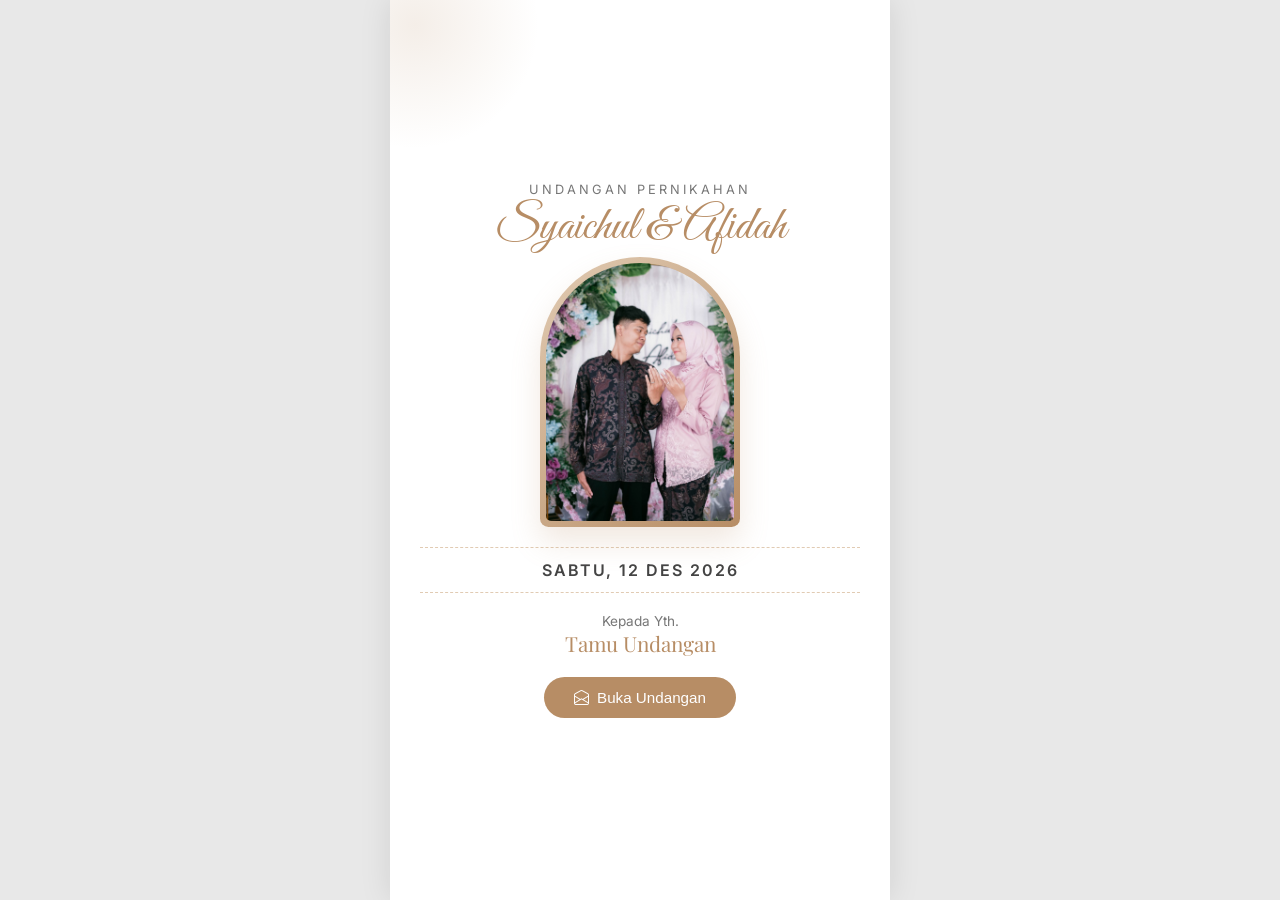
==== undangan/index.html @ 876ff3af "feat : menambahkan widget navigasi" ====
<!DOCTYPE html>
<html lang="id">

<head>
    <meta charset="UTF-8">
    <meta name="viewport" content="width=device-width, initial-scale=1.0">
    <title>Undangan Pernikahan - Syaichul & Afidah</title>

    <!-- Google Fonts -->
    <link
        href="https://fonts.googleapis.com/css2?family=Playfair+Display:ital,wght@0,400;0,600;1,400;1,600&family=Great+Vibes&family=Inter:wght@300;400;500;600&display=swap"
        rel="stylesheet">

    <!-- Bootstrap Icons -->
    <link rel="stylesheet" href="https://cdn.jsdelivr.net/npm/bootstrap-icons@1.10.5/font/bootstrap-icons.css">

    <!-- AOS CSS untuk Animasi Scroll -->
    <link href="https://unpkg.com/aos@2.3.1/dist/aos.css" rel="stylesheet">

    <style>
        :root {
            --primary: #b78d65;
            --primary-light: #e1cbb3;
            --primary-dark: #9c7551;
            --bg-color: #fcf9f2;
            --text-color: #444;
            --text-light: #777;
        }

        * {
            box-sizing: border-box;
        }

        body {
            font-family: 'Inter', sans-serif;
            margin: 0;
            padding: 0;
            background-color: #e8e8e8;
            /* Warna latar belakang luar wrapper */
            color: var(--text-color);
            overflow-x: hidden;
            font-size: 14px;
            display: flex;
            justify-content: center;
        }

        /* Tipografi Kustom ala Tema Mildness */
        .font-cursive {
            font-family: 'Great Vibes', cursive;
        }

        .font-serif {
            font-family: 'Playfair Display', serif;
        }

        .text-primary {
            color: var(--primary) !important;
        }

        .bg-primary {
            background-color: var(--primary) !important;
        }

        .text-light-gray {
            color: var(--text-light);
        }

        h1,
        h2,
        h3 {
            margin: 0;
            font-weight: normal;
        }

        p {
            line-height: 1.7;
            margin-bottom: 1rem;
        }

        /* Layout Utama (Kertas Undangan) */
        .wrapper {
            width: 100%;
            max-width: 500px;
            background: white;
            min-height: 100vh;
            position: relative;
            box-shadow: 0 0 30px rgba(0, 0, 0, 0.1);
            overflow: hidden;
        }

        /* Dekorasi Sudut */
        .dec-corner {
            position: absolute;
            width: 250px;
            height: 250px;
            opacity: 0.15;
            z-index: 0;
            pointer-events: none;
            background: radial-gradient(circle, var(--primary) 0%, transparent 70%);
        }

        .dec-tl {
            top: -100px;
            left: -100px;
        }

        .dec-br {
            bottom: -100px;
            right: -100px;
        }

        .dec-bl {
            bottom: -100px;
            left: -100px;
        }

        section {
            padding: 70px 30px;
            position: relative;
            z-index: 10;
            text-align: center;
        }

        /* ================== COVER SECTION ================== */
        .cover-photo-wrapper {
            position: relative;
            width: 200px;
            height: 270px;
            margin: 0 auto 15px;
            animation: float 6s ease-in-out infinite;
        }

        .cover-photo-frame {
            width: 100%;
            height: 100%;
            border-radius: 120px 120px 10px 10px;
            padding: 6px;
            background: linear-gradient(135deg, var(--primary-light), var(--primary));
            box-shadow: 0 15px 30px rgba(183, 141, 101, 0.2);
        }

        .cover-photo-inner {
            width: 100%;
            height: 100%;
            border-radius: 114px 114px 6px 6px;
            overflow: hidden;
            position: relative;
        }

        .cover-photo-inner img {
            width: 100%;
            height: 100%;
            object-fit: cover;
        }

        @keyframes float {
            0% {
                transform: translateY(0px);
            }

            50% {
                transform: translateY(-8px);
            }

            100% {
                transform: translateY(0px);
            }
        }

        .title-cursive {
            font-size: 3.2rem;
            color: var(--primary);
            margin: 10px 0 20px;
            line-height: 1.1;
            text-shadow: 1px 1px 2px rgba(0, 0, 0, 0.05);
        }

        .date-box {
            font-size: 1rem;
            font-weight: 600;
            color: var(--text-color);
            margin: 20px 0;
            padding: 12px 0;
            border-top: 1px dashed var(--primary-light);
            border-bottom: 1px dashed var(--primary-light);
            letter-spacing: 2px;
        }

        /* ================== MEMPELAI SECTION ================== */
        .profile-card {
            margin: 40px 0;
        }

        .profile-img {
            width: 140px;
            height: 140px;
            border-radius: 50%;
            margin: 0 auto 20px;
            padding: 5px;
            background: linear-gradient(135deg, var(--primary-light), var(--primary));
            box-shadow: 0 10px 20px rgba(183, 141, 101, 0.2);
        }

        .profile-img img {
            width: 100%;
            height: 100%;
            border-radius: 50%;
            object-fit: cover;
        }

        .profile-name {
            font-size: 2.5rem;
            color: var(--primary);
            margin-bottom: 5px;
        }

        .ampersand {
            font-size: 4rem;
            color: var(--primary-light);
            margin: 10px 0;
            line-height: 1;
        }

        /* ================== EVENT SCHEDULE ================== */
        .event-card {
            background: white;
            padding: 35px 25px;
            border-radius: 20px;
            margin-bottom: 25px;
            border: 1px solid var(--primary-light);
            box-shadow: 0 10px 30px rgba(0, 0, 0, 0.03);
            position: relative;
        }

        .event-title {
            font-size: 1.8rem;
            color: var(--primary);
            margin-bottom: 15px;
        }

        .event-time {
            font-size: 1rem;
            color: var(--text-color);
            font-weight: 500;
            margin: 8px 0;
            display: flex;
            align-items: center;
            justify-content: center;
            gap: 10px;
        }

        .event-time i {
            color: var(--primary);
        }

        .event-location {
            font-size: 0.95rem;
            color: var(--text-light);
            padding-top: 15px;
            margin-top: 15px;
            border-top: 1px solid #f0f0f0;
        }

        /* ================== BUTTONS ================== */
        .btn {
            display: inline-flex;
            align-items: center;
            justify-content: center;
            padding: 12px 30px;
            background-color: var(--primary);
            color: white;
            text-decoration: none;
            border-radius: 30px;
            font-weight: 500;
            font-size: 0.95rem;
            transition: all 0.3s;
            border: none;
            cursor: pointer;
            margin-top: 20px;
            gap: 8px;
        }

        .btn:hover {
            background-color: var(--primary-dark);
            transform: translateY(-3px);
            box-shadow: 0 5px 15px rgba(183, 141, 101, 0.3);
        }

        /* ================== GALLERY CAROUSEL ================== */
        .carousel-wrapper {
            position: relative;
            width: 100%;
            height: 380px;
            border-radius: 20px;
            overflow: hidden;
            box-shadow: 0 15px 30px rgba(0, 0, 0, 0.1);
        }

        .carousel-wrapper img {
            position: absolute;
            top: 0;
            left: 0;
            width: 100%;
            height: 100%;
            object-fit: cover;
            opacity: 0;
            animation: crossfade 16s infinite;
        }

        .carousel-wrapper img:nth-child(1) {
            animation-delay: 0s;
        }

        .carousel-wrapper img:nth-child(2) {
            animation-delay: 4s;
        }

        .carousel-wrapper img:nth-child(3) {
            animation-delay: 8s;
        }

        .carousel-wrapper img:nth-child(4) {
            animation-delay: 12s;
        }

        @keyframes crossfade {
            0% {
                opacity: 0;
                transform: scale(1);
            }

            10% {
                opacity: 1;
                transform: scale(1.02);
            }

            25% {
                opacity: 1;
                transform: scale(1.05);
            }

            35% {
                opacity: 0;
                transform: scale(1.08);
            }

            100% {
                opacity: 0;
                transform: scale(1);
            }
        }

        /* ================== GIFT SECTION ================== */
        .bank-card {
            background: white;
            padding: 25px;
            border-radius: 16px;
            box-shadow: 0 10px 20px rgba(0, 0, 0, 0.04);
            border: 1px solid #f0f0f0;
            margin-bottom: 20px;
        }

        /* Lock scroll before opening */
        body.locked {
            overflow: hidden;
            height: 100vh;
        }

        #cover {
            min-height: 100vh;
            min-height: 100dvh;
            display: flex;
            flex-direction: column;
            justify-content: center;
            padding: 20px 30px !important;
        }

        #main-content {
            display: none;
            opacity: 0;
            transition: opacity 1.5s ease;
        }

        /* ================== BOTTOM NAVIGATION ================== */
        .bottom-nav {
            position: fixed;
            bottom: 0;
            left: 50%;
            transform: translateX(-50%) translateY(100%);
            width: 100%;
            max-width: 500px;
            background: white;
            display: flex;
            justify-content: space-around;
            padding: 12px 10px;
            box-shadow: 0 -5px 20px rgba(0, 0, 0, 0.05);
            z-index: 1000;
            border-top-left-radius: 20px;
            border-top-right-radius: 20px;

            opacity: 0;
            visibility: hidden;
            transition: all 0.8s ease;
        }

        .bottom-nav.show {
            opacity: 1;
            visibility: visible;
            transform: translateX(-50%) translateY(0);
        }

        .bottom-nav a {
            color: var(--text-light);
            font-size: 1.2rem;
            text-decoration: none;
            display: flex;
            flex-direction: column;
            align-items: center;
            transition: color 0.3s;
        }

        .bottom-nav a:hover,
        .bottom-nav a:active {
            color: var(--primary);
        }

        #closing {
            padding-bottom: 90px;
        }
    </style>
</head>

<body class="locked">

    <div class="wrapper">
        <!-- Dekorasi Sudut -->
        <div class="dec-corner dec-tl"></div>

        <!-- 1. COVER SECTION -->
        <section id="cover">
            <div data-aos="fade-up" data-aos-duration="1000">
                <div class="text-light-gray" style="letter-spacing: 3px; font-size: 0.8rem; text-transform: uppercase;">
                    Undangan Pernikahan</div>
                <h2 class="font-cursive text-primary mt-2" style="font-size: 3rem;">Syaichul & Afidah</h2>

                <div class="cover-photo-wrapper">
                    <div class="cover-photo-frame">
                        <div class="cover-photo-inner">
                            <!-- Menggunakan foto pertama sebagai cover -->
                            <img src="../image/undangan/1.jpg" alt="Syaichul & Afidah">
                        </div>
                    </div>
                </div>

                <div class="date-box">
                    SABTU, 12 DES 2026
                </div>

                <div class="mt-3">
                    <div class="text-light-gray mb-1" style="font-size: 0.85rem;">Kepada Yth.</div>
                    <div class="font-serif fw-bold" style="font-size: 1.3rem; color: var(--primary);">Tamu Undangan
                    </div>
                    <button id="btn-buka" class="btn mt-3" onclick="bukaUndangan()">
                        <i class="bi bi-envelope-open"></i> Buka Undangan
                    </button>
                </div>
            </div>
        </section>

        <!-- KONTEN UTAMA (Sembunyikan sebelum tombol diklik) -->
        <div id="main-content">

            <!-- 2. QUOTE SECTION -->
            <section id="quote" style="background-color: var(--bg-color);">
                <div data-aos="fade-up" data-aos-duration="1000">
                    <div class="font-serif text-primary"
                        style="font-size: 1.15rem; font-style: italic; line-height: 1.8;">
                        "Dan di antara tanda-tanda kekuasaan-Nya ialah Dia menciptakan untukmu isteri-isteri dari
                        jenismu
                        sendiri, supaya kamu merasa tenang dan tenteram kepadanya, dan dijadikan-Nya diantaramu rasa
                        kasih
                        dan sayang. Sesungguhnya pada yang demikian itu benar-benar terdapat tanda-tanda bagi kaum yang
                        berfikir."
                    </div>
                    <div class="mt-4 fw-bold text-primary" style="letter-spacing: 1px;">QS. Ar-Rum: 21</div>
                </div>
            </section>

            <!-- 3. MEMPELAI SECTION -->
            <section id="couple">
                <div data-aos="fade-up">
                    <h2 class="font-serif text-primary mb-4" style="font-size: 2rem;">Mempelai</h2>
                    <p class="text-light-gray">Dengan memohon rahmat dan ridho Allah SWT, kami mengundang
                        Bapak/Ibu/Saudara/i untuk menghadiri acara pernikahan kami:</p>
                </div>

                <div class="profile-card" data-aos="fade-up" data-aos-delay="100">
                    <div class="profile-img">
                        <img src="../image/undangan/2.jpg" alt="Syaichul">
                    </div>
                    <h3 class="font-cursive profile-name">Syaichul</h3>
                    <p class="text-light-gray mb-0" style="font-size: 0.95rem;">Putra dari<br>Bpk. Fulan & Ibu Fulanah
                    </p>
                </div>

                <div class="font-cursive ampersand" data-aos="zoom-in" data-aos-delay="200">&</div>

                <div class="profile-card" data-aos="fade-up" data-aos-delay="300">
                    <div class="profile-img">
                        <img src="../image/undangan/3.jpg" alt="Afidah">
                    </div>
                    <h3 class="font-cursive profile-name">Afidah</h3>
                    <p class="text-light-gray mb-0" style="font-size: 0.95rem;">Putri dari<br>Bpk. Fulan & Ibu Fulanah
                    </p>
                </div>
            </section>

            <!-- 4. EVENT SCHEDULE -->
            <section id="event" style="background-color: var(--bg-color);">
                <div class="dec-corner dec-bl" style="top: 0; left: 0;"></div>
                <div data-aos="fade-up">
                    <h2 class="font-serif text-primary mb-5" style="font-size: 2rem;">Agenda Acara</h2>

                    <div class="event-card">
                        <h3 class="font-serif event-title">Akad Nikah</h3>
                        <div class="event-time"><i class="bi bi-calendar-event"></i> Sabtu, 12 Desember 2026</div>
                        <div class="event-time"><i class="bi bi-clock-history"></i> 09:00 WIB - Selesai</div>
                        <div class="event-location">
                            <strong style="color: var(--text-color);">Gedung Pernikahan Impian</strong><br>
                            Jl. Cinta Kasih No. 1, Jakarta
                        </div>
                        <a href="#" class="btn"><i class="bi bi-geo-alt-fill"></i> Peta Lokasi</a>
                    </div>

                    <div class="event-card" data-aos="fade-up" data-aos-delay="100">
                        <h3 class="font-serif event-title">Resepsi</h3>
                        <div class="event-time"><i class="bi bi-calendar-event"></i> Sabtu, 12 Desember 2026</div>
                        <div class="event-time"><i class="bi bi-clock-history"></i> 11:00 WIB - 14:00 WIB</div>
                        <div class="event-location">
                            <strong style="color: var(--text-color);">Gedung Pernikahan Impian</strong><br>
                            Jl. Cinta Kasih No. 1, Jakarta
                        </div>
                        <a href="#" class="btn"><i class="bi bi-geo-alt-fill"></i> Peta Lokasi</a>
                    </div>
                </div>
            </section>

            <!-- 5. GALLERY -->
            <section id="gallery">
                <div data-aos="fade-up">
                    <h2 class="font-serif text-primary mb-5" style="font-size: 2rem;">Galeri Kami</h2>
                    <div class="carousel-wrapper">
                        <img src="../image/undangan/1.jpg" alt="Gallery 1">
                        <img src="../image/undangan/2.jpg" alt="Gallery 2">
                        <img src="../image/undangan/3.jpg" alt="Gallery 3">
                        <img src="../image/undangan/4.jpg" alt="Gallery 4">
                    </div>
                </div>
            </section>

            <!-- 6. GIFT SECTION -->
            <section id="gift" style="background-color: var(--bg-color);">
                <div data-aos="fade-up">
                    <h2 class="font-serif text-primary mb-3" style="font-size: 2rem;">Kirim Hadiah</h2>
                    <p class="text-light-gray mb-5">Doa restu Anda merupakan karunia yang sangat berarti bagi kami.
                        Namun
                        jika memberi adalah ungkapan tanda kasih Anda, Anda dapat menggunakan fitur berikut:</p>

                    <div class="bank-card">
                        <div class="fw-bold text-primary mb-1" style="font-size: 1.2rem;">Bank BCA</div>
                        <div class="text-light-gray" style="font-size: 0.95rem;">a.n. Afidah</div>
                        <div class="fw-bold mt-2"
                            style="font-size: 1.5rem; letter-spacing: 1px; color: var(--text-color);">
                            1234567890</div>
                        <button class="btn btn-sm" style="padding: 10px 20px; font-size: 0.85rem;"
                            onclick="alert('Nomor rekening berhasil disalin!')">
                            <i class="bi bi-copy"></i> Salin Rekening
                        </button>
                    </div>
                </div>
            </section>

            <!-- 7. CLOSING -->
            <section id="closing">
                <div class="dec-corner dec-br"></div>
                <div data-aos="zoom-in">
                    <p class="text-light-gray">Atas kehadiran dan doa restu Bapak/Ibu/Saudara/i, kami mengucapkan terima
                        kasih.</p>
                    <div class="mt-5 text-primary" style="font-size: 1.2rem;">Hormat Kami,</div>
                    <h2 class="font-cursive text-primary mt-2" style="font-size: 3rem;">Syaichul & Afidah</h2>
                </div>
            </section>
        </div> <!-- End of main-content -->

        <!-- BOTTOM NAVIGATION -->
        <div id="bottom-nav" class="bottom-nav">
            <a href="#quote"><i class="bi bi-journal-text"></i></a>
            <a href="#couple"><i class="bi bi-heart"></i></a>
            <a href="#event"><i class="bi bi-calendar-check"></i></a>
            <a href="#gallery"><i class="bi bi-images"></i></a>
            <a href="#gift"><i class="bi bi-gift"></i></a>
            <a href="#closing"><i class="bi bi-chat-dots"></i></a>
        </div>

    </div>

    <!-- Scripts -->
    <script src="https://unpkg.com/aos@2.3.1/dist/aos.js"></script>
    <script>
        // Inisialisasi animasi scroll
        AOS.init({
            once: true,
            offset: 80,
            duration: 800
        });

        // Fungsi Buka Undangan
        function bukaUndangan() {
            // Sembunyikan tombol
            const btn = document.getElementById('btn-buka');
            btn.style.display = 'none';

            // Buka scroll
            document.body.classList.remove('locked');

            // Tampilkan konten utama dengan efek fade in
            const mainContent = document.getElementById('main-content');
            mainContent.style.display = 'block';

            // Beri sedikit delay agar transisi CSS jalan
            setTimeout(() => {
                mainContent.style.opacity = '1';
                // Refresh AOS agar animasi pada elemen baru terdeteksi
                AOS.refresh();

                // Tampilkan bottom navigation
                document.getElementById('bottom-nav').classList.add('show');

                // Scroll ke bagian quote dengan mulus
                document.getElementById('quote').scrollIntoView({ behavior: 'smooth' });
            }, 50);
        }
    </script>
</body>

</html>
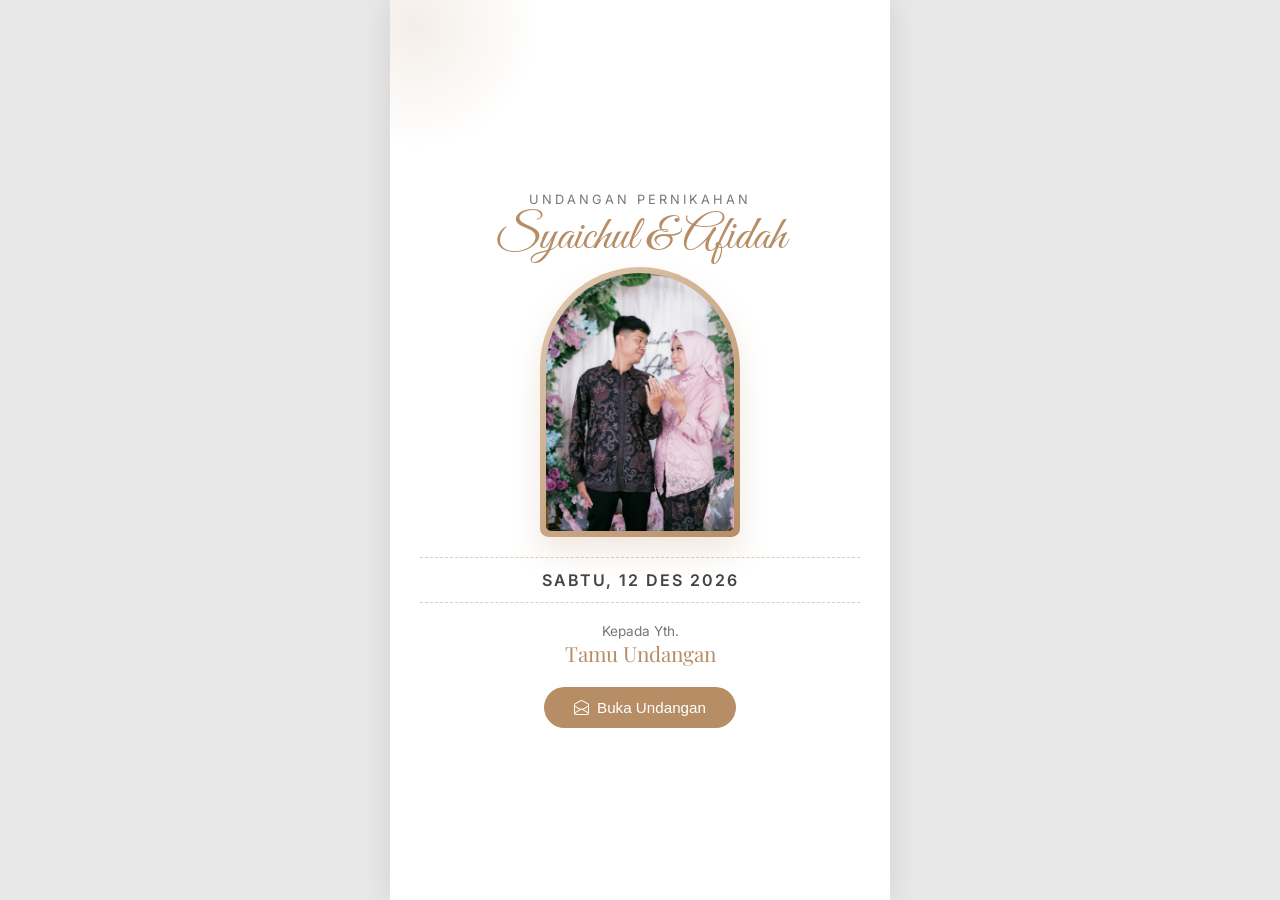
==== commit 6ddd6179: "feat : update scroll smooth dan bug padding" ====
--- a/undangan/index.html
+++ b/undangan/index.html
@@ -29,6 +29,10 @@
 
         * {
             box-sizing: border-box;
+        }
+
+        html {
+            scroll-behavior: smooth;
         }
 
         body {
@@ -371,8 +375,11 @@
             min-height: 100dvh;
             display: flex;
             flex-direction: column;
-            justify-content: center;
-            padding: 20px 30px !important;
+            padding: 60px 30px 40px !important;
+        }
+
+        #cover > div {
+            margin: auto 0;
         }
 
         #main-content {
@@ -427,6 +434,47 @@
         #closing {
             padding-bottom: 90px;
         }
+
+        /* ================== MUSIC BUTTON ================== */
+        .music-btn {
+            position: fixed;
+            bottom: 85px;
+            right: 20px;
+            width: 45px;
+            height: 45px;
+            background: var(--primary);
+            color: white;
+            border-radius: 50%;
+            display: flex;
+            align-items: center;
+            justify-content: center;
+            font-size: 1.5rem;
+            box-shadow: 0 5px 15px rgba(0, 0, 0, 0.2);
+            cursor: pointer;
+            z-index: 1000;
+            opacity: 0;
+            visibility: hidden;
+            transition: all 0.5s ease;
+        }
+
+        .music-btn.show {
+            opacity: 1;
+            visibility: visible;
+        }
+
+        .music-btn i {
+            animation: spin 3s linear infinite;
+        }
+
+        .music-btn.paused i {
+            animation-play-state: paused;
+        }
+
+        @keyframes spin {
+            100% {
+                transform: rotate(360deg);
+            }
+        }
     </style>
 </head>
 
@@ -602,6 +650,16 @@
             <a href="#closing"><i class="bi bi-chat-dots"></i></a>
         </div>
 
+        <!-- MUSIC & BUTTON -->
+        <audio id="bg-music" loop>
+            <!-- Pastikan menaruh file musik Anda (misal song.mp3) ke dalam folder music -->
+            <source src="../music/1.mp3" type="audio/mpeg">
+        </audio>
+
+        <div id="music-btn" class="music-btn" onclick="toggleMusic()">
+            <i class="bi bi-disc"></i>
+        </div>
+
     </div>
 
     <!-- Scripts -->
@@ -636,10 +694,30 @@
                 // Tampilkan bottom navigation
                 document.getElementById('bottom-nav').classList.add('show');
 
+                // Tampilkan tombol musik dan mulai putar
+                const musicBtn = document.getElementById('music-btn');
+                const music = document.getElementById('bg-music');
+                musicBtn.classList.add('show');
+                music.play().catch(e => console.log("Auto-play diblokir browser:", e));
+
                 // Scroll ke bagian quote dengan mulus
                 document.getElementById('quote').scrollIntoView({ behavior: 'smooth' });
             }, 50);
         }
+
+        // Fungsi Toggle Musik
+        function toggleMusic() {
+            const music = document.getElementById('bg-music');
+            const musicBtn = document.getElementById('music-btn');
+
+            if (music.paused) {
+                music.play();
+                musicBtn.classList.remove('paused');
+            } else {
+                music.pause();
+                musicBtn.classList.add('paused');
+            }
+        }
     </script>
 </body>
 
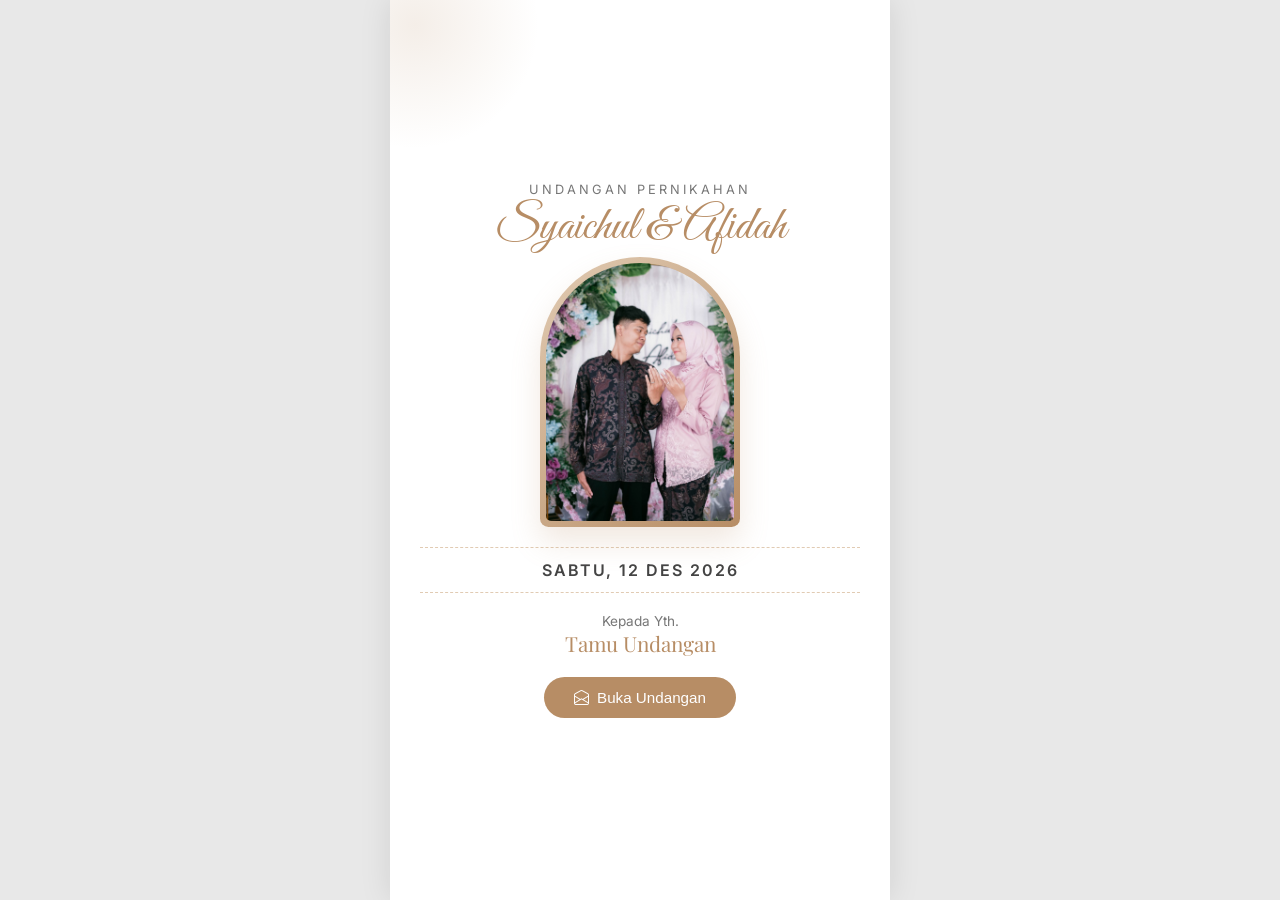
==== commit 9a5e306e: "feat : padding atas" ====
--- a/undangan/index.html
+++ b/undangan/index.html
@@ -375,7 +375,7 @@
             min-height: 100dvh;
             display: flex;
             flex-direction: column;
-            padding: 60px 30px 40px !important;
+            padding: 20px 30px !important;
         }
 
         #cover > div {
